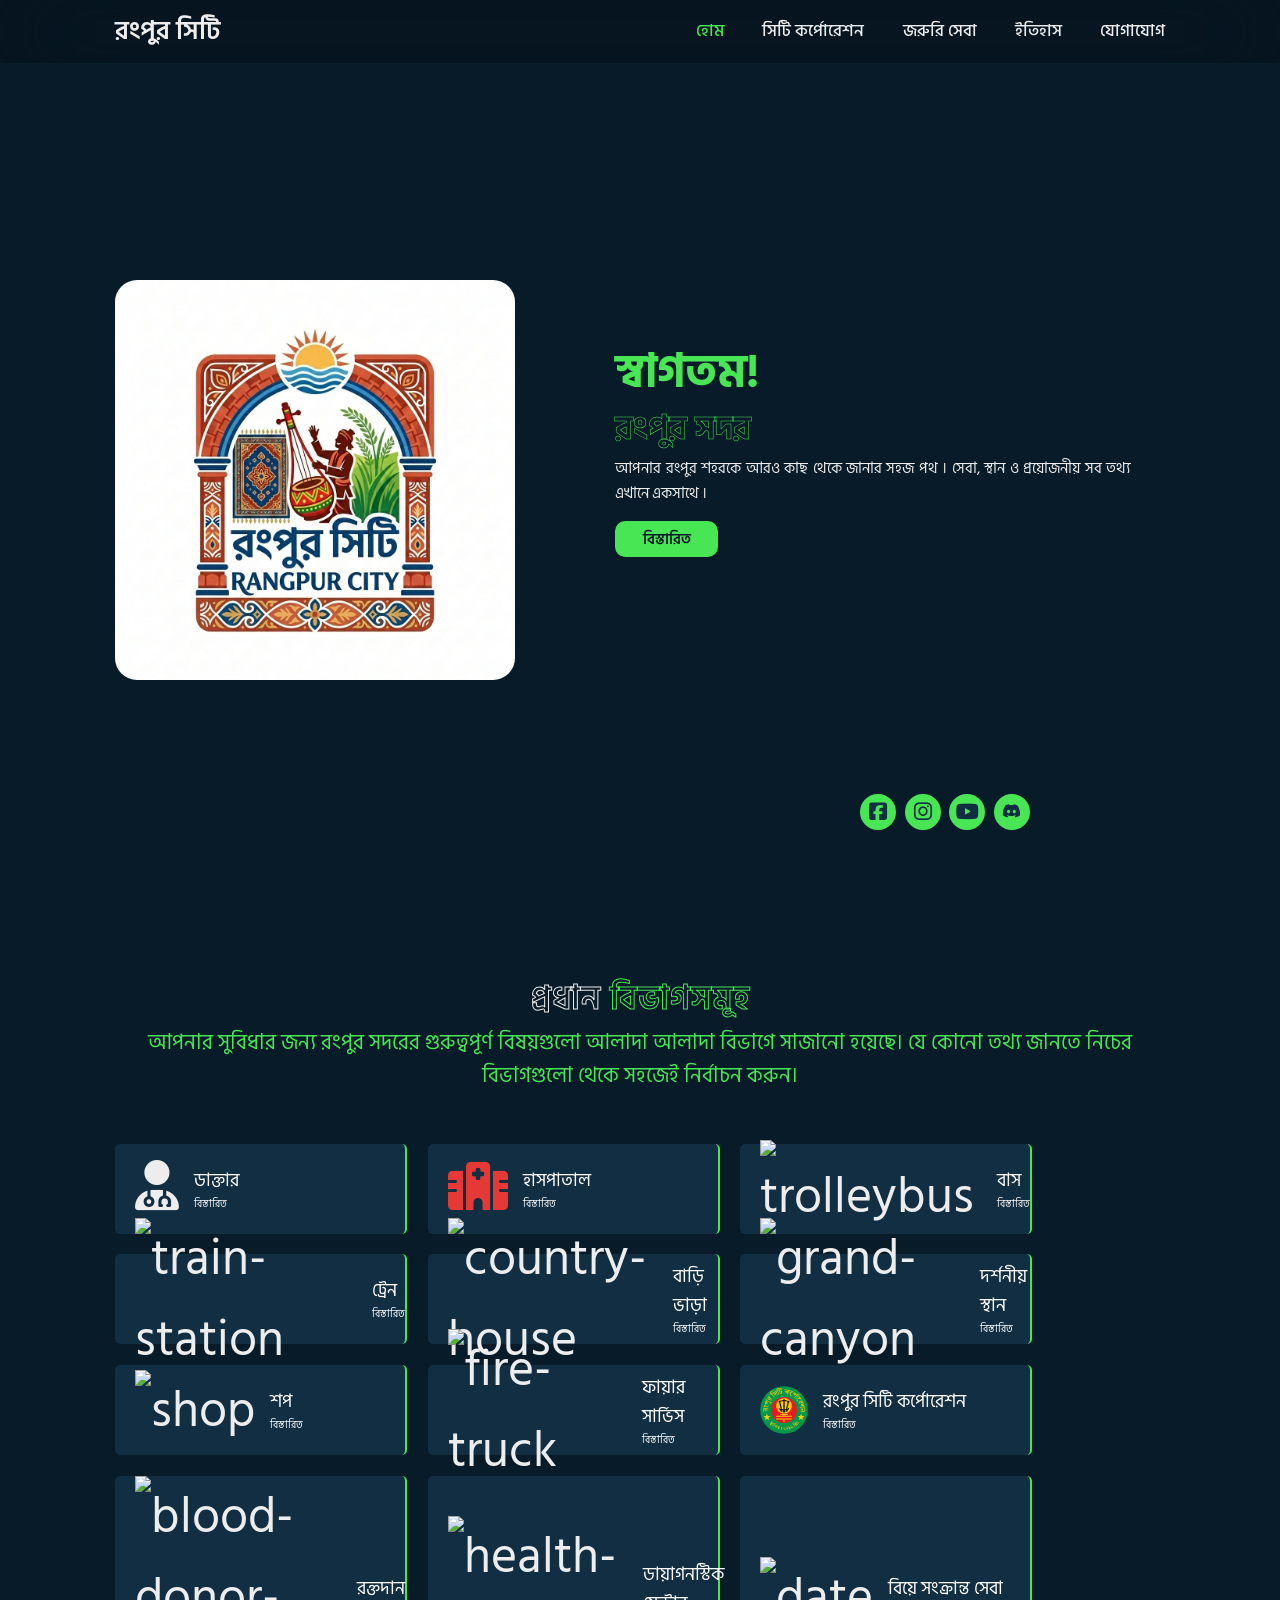
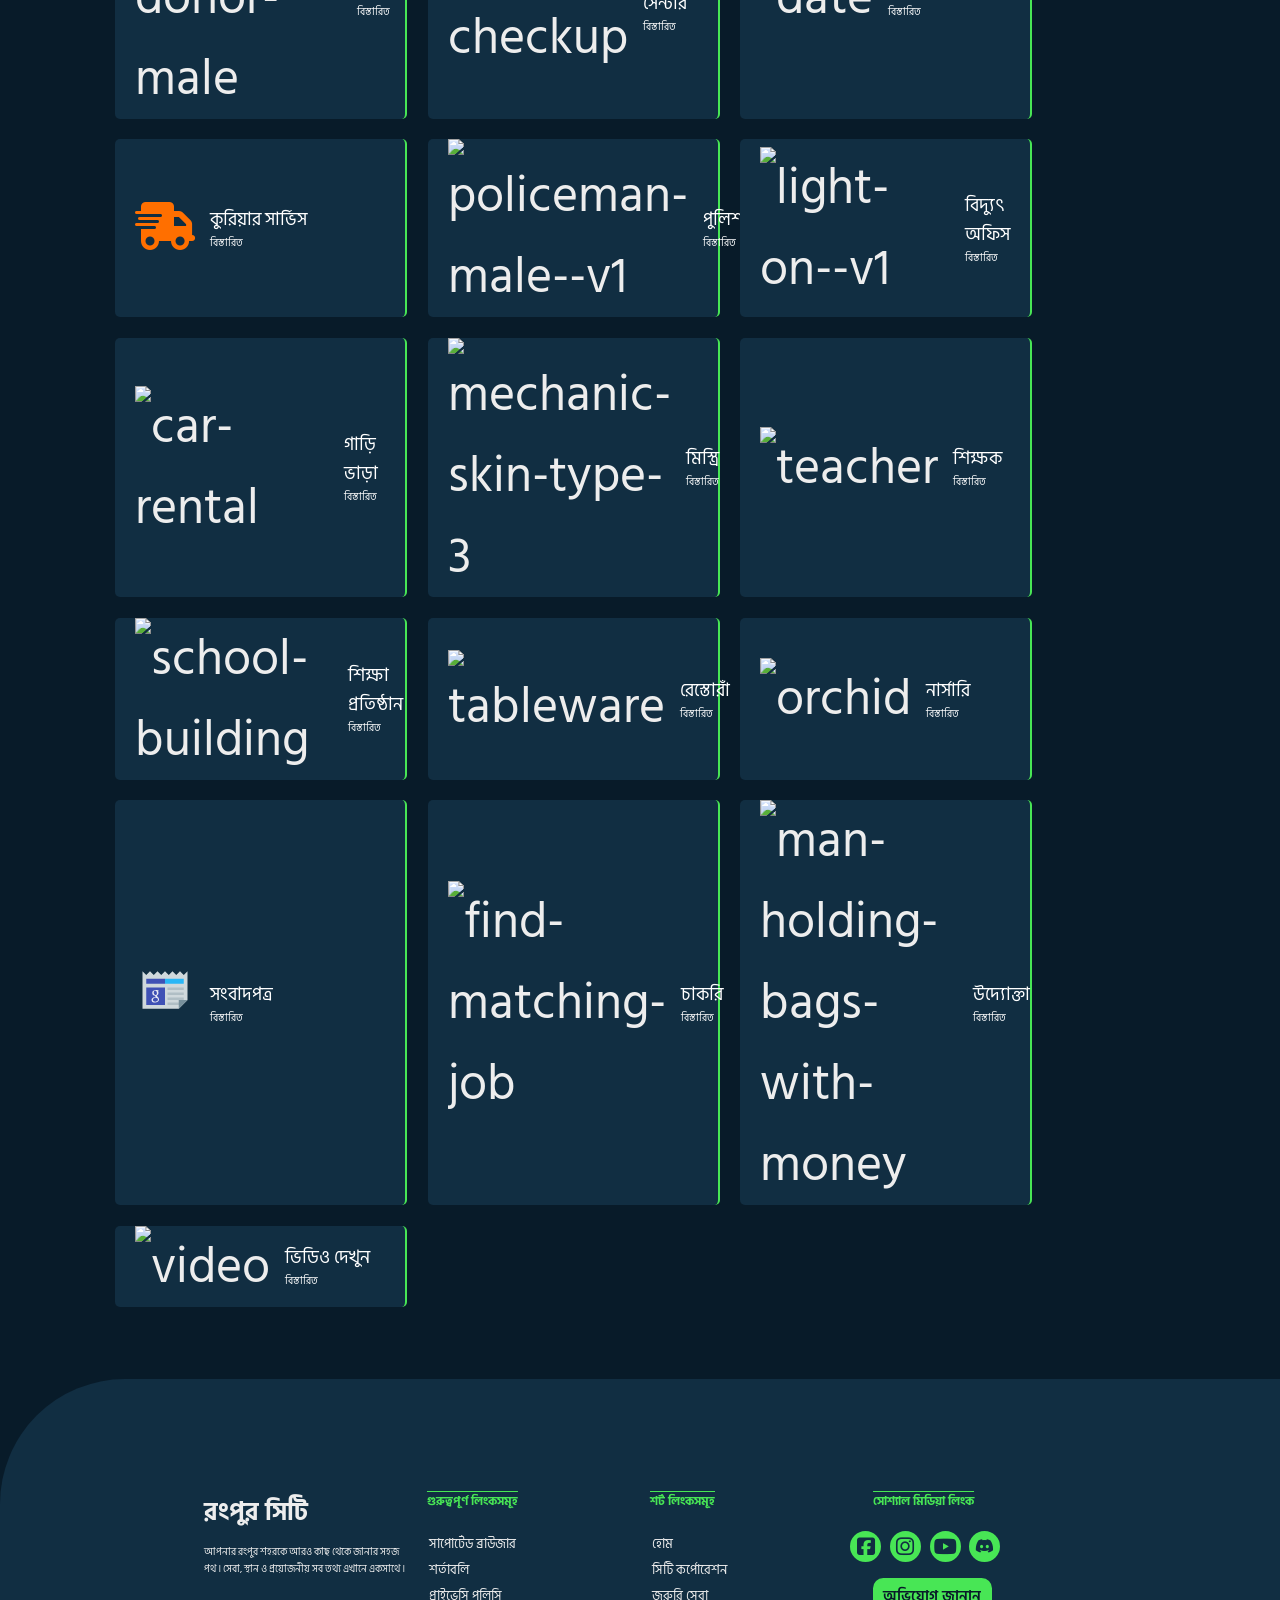
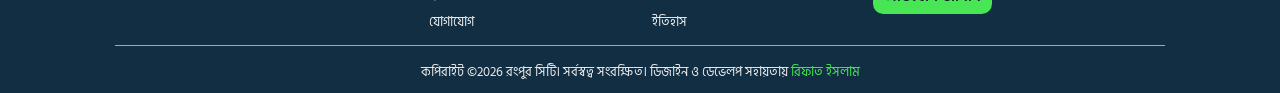
==== index.html @ b999dbba "mayor section added" ====
<!DOCTYPE html>
<html lang="en">

<head>
  <meta charset="UTF-8">
  <meta name="viewport" content="width=device-width, initial-scale=1.0">
  <title>Rangpur City</title>

  <!-- HERE IS THE google font LINK -->
  <link rel="preconnect" href="https://fonts.googleapis.com">
  <link rel="preconnect" href="https://fonts.gstatic.com" crossorigin>
  <link href="https://fonts.googleapis.com/css2?family=Poppins:wght@100;200;300;400;500;600;700&display=swap"
    rel="stylesheet">

  <!-- HERE is the Bangla font link -->
  <link href="https://fonts.googleapis.com/css2?family=Hind+Siliguri:wght@400;500;600;700&display=swap"
    rel="stylesheet">

  <!-- HERE IS THE box-icon CDN LINK  -->
  <link href='https://unpkg.com/boxicons@2.1.4/css/boxicons.min.css' rel='stylesheet'>
  <!-- HERE IS THE box-icon CDN LINK  -->
  <link rel="stylesheet" href="https://cdnjs.cloudflare.com/ajax/libs/font-awesome/6.4.0/css/all.min.css" />

  <!-- {Favicon logo is here} -->
  <link rel="icon" type="image/png" href="/Photo/RangpurCity-logo.png">

  <!-- HERE IS THE CUSTOM css LINK -->
  <link rel="stylesheet" href="./style.css">
</head>

<body>
  <!-- -------------------------------------
       NAVIGATION SECTION DESIGN
 ------------------------------------- -->
  <div class="header">
    <a href="/index1.html">
      <div class="logo">
        <div class="logo-name">রংপুর সিটি</div>
      </div>
    </a>

    <div class="bx bx-menu" id="icon-menu"></div>

    <nav class="navigation">
      <a href="/index.html" class="active">হোম</a>
      <a href="/CityCorporation/cityCorporation.html">সিটি কর্পোরেশন</a>
      <a href="/Emergency Service/emergency.html">জরুরি সেবা</a>
      <a href="./History/history.html">ইতিহাস</a>
      <a href="/ContactUs/contact.html">যোগাযোগ</a>

      <span class="active-nav"></span>

    </nav>
  </div>


  <!-- -- -------------------------------------
            HOME SECTION DESIGN
 -- ------------------------------------- -->

  <section class="home" id="home">

    <div class="home-image">
      <img src="/Photo/RangpurCity.png" alt="">
    </div>

    <div class="home-content">
      <h1><span>স্বাগতম!</span></h1>
      <div class="text-animate">
        <h3>রংপুর সদর</h3>
      </div>
      <p>আপনার রংপুর শহরকে আরও কাছ থেকে জানার সহজ পথ । সেবা, স্থান ও প্রয়োজনীয় সব তথ্য এখানে একসাথে ।</p>
      <div class="btn-box">
        <a href="#" class="btn">বিস্তারিত</a>
      </div>
    </div>

    <div class="home-scl">
      <a href="#"><i class="fa-brands fa-square-facebook"></i></a>
      <a href="#"><i class="fa-brands fa-instagram"></i></a>
      <a href="#"><i class="fa-brands fa-youtube"></i></a>
      <a href="#"><i class='bx bxl-discord-alt'></i></a>
    </div>

  </section>
  <!-- -- -------------------------------------
              CONTENT SECTION DESIGN
   -- ------------------------------------- -->

  <Section class="content-section">

    <h2 class="heading">প্রধান <span>বিভাগসমূহ</span></h2>
    <p class="find">আপনার সুবিধার জন্য রংপুর সদরের গুরুত্বপূর্ণ বিষয়গুলো আলাদা আলাদা বিভাগে সাজানো হয়েছে। যে কোনো তথ্য
      জানতে নিচের বিভাগগুলো
      থেকে সহজেই নির্বাচন করুন।</p>

    <div class="box">
      <div class="mini-box">
        <div class="icon doctor"> <!-- ডাক্তার আইকন -->
          <i class="fa-solid fa-user-doctor"></i>
        </div>
        <div class="content">
          <a href="#">
            <h2>ডাক্তার</h2>
            <p>বিস্তারিত</p>
          </a>
        </div>
      </div>

      <div class="mini-box">
        <div class="icon"> <!-- হাসপাতাল আইকন -->
          <i class="fa-solid fa-hospital" style="font-size:48px; color:#E53935;"></i>
        </div>
        <div class="content">
          <a href="#">
            <h2>হাসপাতাল</h2>
            <p>বিস্তারিত</p>
          </a>
        </div>
      </div>

      <div class="mini-box">
        <div class="icon"> <!-- বাস আইকন -->
          <img width="48" height="48" src="https://img.icons8.com/color/48/trolleybus.png" alt="trolleybus" />
        </div>
        <div class="content">
          <a href="#">
            <h2>বাস</h2>
            <p>বিস্তারিত</p>
          </a>
        </div>
      </div>

      <div class="mini-box">
        <div class="icon"> <!-- ট্রেন আইকন -->
          <img width="48" height="48" src="https://img.icons8.com/color/48/train-station.png" alt="train-station" />
        </div>
        <div class="content">
          <a href="#">
            <h2>ট্রেন</h2>
            <p>বিস্তারিত</p>
          </a>
        </div>
      </div>

      <div class="mini-box">
        <div class="icon"> <!-- বাড়ি ভাড়া আইকন -->
          <img width="48" height="48" src="https://img.icons8.com/color/48/country-house.png" alt="country-house" />
        </div>
        <div class="content">
          <a href="#">
            <h2>বাড়ি ভাড়া</h2>
            <p>বিস্তারিত</p>
          </a>
        </div>
      </div>

      <div class="mini-box">
        <div class="icon"> <!-- দর্শনীয় স্থান আইকন -->
          <img width="48" height="48" src="https://img.icons8.com/color/48/grand-canyon.png" alt="grand-canyon" />
        </div>
        <div class="content">
          <a href="#">
            <h2>দর্শনীয় স্থান</h2>
            <p>বিস্তারিত</p>
          </a>
        </div>
      </div>

      <div class="mini-box">
        <div class="icon"> <!-- শপ আইকন -->
          <img width="48" height="48" src="https://img.icons8.com/color/48/shop.png" alt="shop" />
        </div>
        <div class="content">
          <a href="#">
            <h2>শপ</h2>
            <p>বিস্তারিত</p>
          </a>
        </div>
      </div>

      <div class="mini-box">
        <div class="icon"> <!-- ফায়ার সার্ভিস আইকন -->
          <img width="48" height="48" src="https://img.icons8.com/color/48/fire-truck.png" alt="fire-truck" />
        </div>
        <div class="content">
          <a href="#">
            <h2>ফায়ার সার্ভিস</h2>
            <p>বিস্তারিত</p>
          </a>
        </div>
      </div>


      <div class="mini-box">
        <div class="icon"> <!-- রংপুর সিটি কর্পোরেশন -->
          <img width="48" height="48" src="/Photo/Rangpur_City_Corporation.svg" alt="রংপুর সিটি কর্পোরেশন" style="margin-top: 25px;"/>
        </div>
        <div class="content">
          <a href="#">
            <h2>রংপুর সিটি কর্পোরেশন</h2>
            <p>বিস্তারিত</p>
          </a>
        </div>
      </div>

      <div class="mini-box">
        <div class="icon"> <!-- রক্তদান আইকন -->
          <img width="48" height="48" src="https://img.icons8.com/color/48/blood-donor-male.png"
            alt="blood-donor-male" />
        </div>
        <div class="content">
          <a href="#">
            <h2>রক্তদান</h2>
            <p>বিস্তারিত</p>
          </a>
        </div>
      </div>

      <div class="mini-box">
        <div class="icon"> <!-- ডায়াগনস্টিক সেন্টার আইকন -->
          <img width="48" height="48" src="https://img.icons8.com/color/48/health-checkup.png" alt="health-checkup" />
        </div>
        <div class="content">
          <a href="#">
            <h2>ডায়াগনস্টিক সেন্টার</h2>
            <p>বিস্তারিত</p>
          </a>
        </div>
      </div>

      <div class="mini-box">
        <div class="icon"> <!-- বিয়ে সংক্রান্ত সেবা আইকন -->
          <img width="50" height="50" src="https://img.icons8.com/color/50/date.png" alt="date" />
        </div>
        <div class="content">
          <a href="#">
            <h2>বিয়ে সংক্রান্ত সেবা</h2>
            <p>বিস্তারিত</p>
          </a>
        </div>
      </div>

      <div class="mini-box">
        <div class="icon"> <!-- কুরিয়ার সার্ভিস আইকন -->
          <i class="fa-solid fa-truck-fast" style="font-size:48px; color:#ff6f00;"></i>
        </div>
        <div class="content">
          <a href="#">
            <h2>কুরিয়ার সার্ভিস</h2>
            <p>বিস্তারিত</p>
          </a>
        </div>
      </div>

      <div class="mini-box">
        <div class="icon"> <!-- পুলিশ আইকন -->
          <img width="48" height="48" src="https://img.icons8.com/color/48/policeman-male--v1.png"
            alt="policeman-male--v1" />
        </div>
        <div class="content">
          <a href="#">
            <h2>পুলিশ</h2>
            <p>বিস্তারিত</p>
          </a>
        </div>
      </div>

      <div class="mini-box">
        <div class="icon"> <!-- বিদ্যুৎ অফিস আইকন -->
          <img width="48" height="48" src="https://img.icons8.com/color/48/light-on--v1.png" alt="light-on--v1" />
        </div>
        <div class="content">
          <a href="#">
            <h2>বিদ্যুৎ অফিস</h2>
            <p>বিস্তারিত</p>
          </a>
        </div>
      </div>

      <div class="mini-box">
        <div class="icon"> <!-- গাড়ি ভাড়া আইকন -->
          <img width="48" height="48" src="https://img.icons8.com/color/48/car-rental.png" alt="car-rental" />
        </div>
        <div class="content">
          <a href="#">
            <h2>গাড়ি ভাড়া</h2>
            <p>বিস্তারিত</p>
          </a>
        </div>
      </div>

      <div class="mini-box">
        <div class="icon"> <!-- মিস্ত্রি আইকন -->
          <img width="48" height="48" src="https://img.icons8.com/color/48/mechanic-skin-type-3.png"
            alt="mechanic-skin-type-3" />
        </div>
        <div class="content">
          <a href="#">
            <h2>মিস্ত্রি</h2>
            <p>বিস্তারিত</p>
          </a>
        </div>
      </div>

      <div class="mini-box">
        <div class="icon"> <!-- শিক্ষক আইকন -->
          <img width="48" height="48" src="https://img.icons8.com/color/48/teacher.png" alt="teacher" />
        </div>
        <div class="content">
          <a href="#">
            <h2>শিক্ষক</h2>
            <p>বিস্তারিত</p>
          </a>
        </div>
      </div>

      <div class="mini-box">
        <div class="icon"> <!-- শিক্ষা প্রতিষ্ঠান আইকন -->
          <img width="48" height="48" src="https://img.icons8.com/color/48/school-building.png" alt="school-building" />
        </div>
        <div class="content">
          <a href="#">
            <h2>শিক্ষা প্রতিষ্ঠান</h2>
            <p>বিস্তারিত</p>
          </a>
        </div>
      </div>

      <div class="mini-box">
        <div class="icon"> <!-- রেস্তোরাঁ আইকন -->
          <img width="48" height="48" src="https://img.icons8.com/color/48/tableware.png" alt="tableware" />
        </div>
        <div class="content">
          <a href="#">
            <h2>রেস্তোরাঁ</h2>
            <p>বিস্তারিত</p>
          </a>
        </div>
      </div>

      <div class="mini-box">
        <div class="icon"> <!-- নার্সারি আইকন -->
          <img width="48" height="48" src="https://img.icons8.com/color/48/orchid.png" alt="orchid" />
        </div>
        <div class="content">
          <a href="#">
            <h2>নার্সারি</h2>
            <p>বিস্তারিত</p>
          </a>
        </div>
      </div>

      <div class="mini-box">
        <div class="icon"> <!-- সংবাদপত্র আইকন -->
          <svg xmlns="http://www.w3.org/2000/svg" x="0px" y="0px" width="60px" height="60px" viewBox="0 0 48 48">
            <path fill="#CFD8DC"
              d="M35 39L6 39 6 9 9 12 12 9 15 12 18 9 21 12 24 9 27 12 30 9 33 12 36 9 39 12 42 9 42 32.004z">
            </path>
            <path fill="#3F51B5" d="M9 15H24V19H9zM9 22H24V36H9z"></path>
            <path fill="#29B6F6" d="M24 15H39V19H24z"></path>
            <path fill="#B0BEC5" d="M26 22H39V24H26zM26 26H39V28H26zM26 30H39V32H26zM26 34H37V36H26z"></path>
            <path fill="#78909C" d="M35 32L42 32 35 39z"></path>
            <path fill="#E8EAF6"
              d="M17.4,28.669c0-0.651,1.383-0.839,1.383-2.368c0-0.918-0.082-1.472-0.779-1.797c0-0.229,1.232-0.078,1.232-0.504c-0.213,0-2.698,0-2.698,0s-2.732,0.069-2.732,2.464c0,2.396,2.389,2.119,2.389,2.119s0,0.361,0,0.606c0,0.247,0.321,0.163,0.36,0.66c-0.162,0-3.318-0.087-3.318,2.082c0,2.17,2.783,2.066,2.783,2.066s3.217,0.151,3.217-2.543C19.236,29.841,17.4,29.32,17.4,28.669z M15.069,26.604c-0.251-0.963,0.081-1.893,0.744-2.08c0.664-0.188,1.406,0.441,1.659,1.402c0.252,0.963-0.08,1.894-0.744,2.081S15.322,27.565,15.069,26.604z M16.451,33.306c-1.113,0.078-2.061-0.54-2.116-1.382c-0.055-0.841,0.803-1.586,1.917-1.665c1.114-0.078,2.062,0.54,2.117,1.381C18.423,32.482,17.565,33.228,16.451,33.306z">
            </path>
          </svg>
        </div>
        <div class="content">
          <a href="#">
            <h2>সংবাদপত্র</h2>
            <p>বিস্তারিত</p>
          </a>
        </div>
      </div>

      <div class="mini-box">
        <div class="icon"> <!-- চাকরি আইকন -->
          <img width="48" height="48" src="https://img.icons8.com/color/48/find-matching-job.png"
            alt="find-matching-job" />
        </div>
        <div class="content">
          <a href="#">
            <h2>চাকরি</h2>
            <p>বিস্তারিত</p>
          </a>
        </div>
      </div>

      <div class="mini-box">
        <div class="icon"> <!-- উদ্যোক্তা আইকন -->
          <img width="48" height="48" src="https://img.icons8.com/color/48/man-holding-bags-with-money.png"
            alt="man-holding-bags-with-money" />
        </div>
        <div class="content">
          <a href="#">
            <h2>উদ্যোক্তা</h2>
            <p>বিস্তারিত</p>
          </a>
        </div>
      </div>

      <div class="mini-box">
        <div class="icon"> <!-- ভিডিও দেখুন আইকন -->
          <img width="48" height="48" src="https://img.icons8.com/color/48/video.png" alt="video" />
        </div>
        <div class="content">
          <a href="#">
            <h2>ভিডিও দেখুন</h2>
            <p>বিস্তারিত</p>
          </a>
        </div>
      </div>

    </div>
  </Section>


  <!-- -- -------------------------------------
              {FOOTER SECTION DESIGN}
     -- ------------------------------------- -->
  <section class="footer">
    <div class="row">
      <div class="col">
        <a href="">
          <!-- <img src="/Photo/RangpurCity-logo.png" alt=""> -->
          <h2 class="logo-name-footer">রংপুর সিটি</h2>
        </a>
        <p>আপনার রংপুর শহরকে আরও কাছ থেকে জানার সহজ পথ । সেবা, স্থান ও প্রয়োজনীয় সব তথ্য এখানে একসাথে ।</p>
      </div>
      <div class="col">
        <h3 class="footer-head">গুরুত্বপূর্ণ লিংকসমূহ</h3>
        <ul>
          <li><a href="">সাপোর্টেড ব্রাউজার</a></li>
          <li><a href="">শর্তাবলি</a></li>
          <li><a href="">প্রাইভেসি পলিসি</a></li>
          <li><a href="">যোগাযোগ</a></li>
        </ul>
      </div>
      <div class="col">
        <h3 class="footer-head">শর্ট লিংকসমূহ</h3>
        <ul>
          <li><a href="/index.html">হোম</a></li>
          <li><a href="">সিটি কর্পোরেশন </a></li>
          <li><a href="/Emergency Service/emergency.html">জরুরি সেবা</a></li>
          <li><a href="/History/history.html"> ইতিহাস </a></li>
        </ul>
      </div>
      <div class="col">
        <h3 class="footer-head">সোশ্যাল মিডিয়া লিংক </h3>
        <div class="social-links">
          <a href="#"><i class="fa-brands fa-square-facebook"></i></a>
          <a href="#"><i class="fa-brands fa-instagram"></i></a>
          <a href="#"><i class="fa-brands fa-youtube"></i></a>
          <a href="#"><i class='bx bxl-discord-alt'></i></a>
        </div>
        <div class="btn-box-footer">
          <a href="" class="btn">
            অভিযোগ জানান
          </a>
        </div>
      </div>
    </div>
    <div class="footer-bottom">
      <p>কপিরাইট ©2026 রংপুর সিটি। সর্বস্বত্ব সংরক্ষিত। ডিজাইন ও ডেভেলপ সহায়তায় <a
          href="https://github.com/Rifaatislaam">রিফাত ইসলাম</a> </p>
    </div>
  </section>

</body>

</html>
---- style.css ----
@import url("https://fonts.googleapis.com/css2?family=Raleway:wght@200;300;400;500&display=swap");
/*+++++++++++++++++++++++++++
 UNIVERSAL DESIGN 
 ++++++++++++++++++++++++++++*/
* {
  margin: 0;
  padding: 0;
  outline: none;
  border: none;
  list-style: none;
  text-decoration: none;
  box-sizing: border-box;
  scroll-behavior: smooth;
  font-family: "Poppins", sans-serif;
  font-family: "Hind Siliguri", sans-serif;
}

*::selection {
  color: #000;
  background-color: #fff;
}

:root {
  --bg-color: #081b29;
  --main-color: #48e655;
  --text-color: #ededed;
  --secund-bg-color: #112e42;
}

html {
  font-size: 64.5%;
  overflow-x: hidden;
}

body {
  background-color: var(--bg-color);
  color: var(--text-color);
}

section {
  min-height: 100vh;
  padding: 10rem 9% 2rem;
}

/* <!-- -- -------------------------------------
              {FOOTER SECTION DESIGN}
   -- ------------------------------------- --> */
.footer {
  background-color: var(--secund-bg-color);
  width: 100%;
  height: auto;
  min-height: unset;
  position: absolute;
  border-top-left-radius: 125px;
  margin-bottom: 0;
  padding-bottom: 10px;
}

.logo-name-footer {
  cursor: pointer;
  font-size: 25px;
  margin-bottom: 10px;
  color: var(--text-color);
}
.logo-name-footer:hover {
  color: var(--main-color);
}

.row {
  width: 85%;
  margin: auto;
  display: flex;
  flex-wrap: wrap;
  align-items: flex-start;
  justify-content: space-between;
}
.row > .col {
  flex-basis: 25%;
  padding: 10px;
}
.col h3 {
  width: fit-content;
  margin-bottom: 20px;
  position: relative;
}
.footer-head {
  font-weight: 800;
  color: var(--main-color);
  text-decoration: overline;
}
ul li {
  list-style: none;
  padding: 2px;
}
ul li a {
  text-decoration: none;
  color: var(--text-color);
  font-size: 13px;
}
ul li a:hover {
  color: var(--main-color);
  font-weight: 800;
}
form {
  padding-bottom: 15px;
  align-items: center;
  justify-content: space-between;
  border-bottom: 1px solid var(--main-color);
  margin-bottom: 50px;
}
form .fa-regular {
  font-size: 18px;
  margin-right: 10px;
}
form input {
  width: 100%;
  background: transparent;
  color: var(--main-color);
  border: 0;
  outline: 0;
}

.footer-bottom {
  text-align: center;
  justify-content: center;
  font-size: 13px;
  border-top: 1px solid var(--main-color);
  padding-top: 15px;
}
.footer-bottom > p > a {
  color: var(--main-color);
  font-weight: 400;
}
.footer-bottom > p > a:hover {
  color: var(--text-color);
}

.social-links {
  position: absolute;
  width: 150px;
  margin-left: -2.2rem;
  display: flex;
  justify-content: space-between;
  align-items: center;
}
.social-links > a {
  position: relative;
  display: inline-flex;
  justify-content: center;
  align-items: center;
  width: 3rem;
  height: 3rem;
  border: 2px solid var(--main-color);
  background-color: transparent;
  border-radius: 50%;
  color: var(--secund-bg-color);
  background-color: var(--main-color);
  font-size: 2rem;
  font-weight: 500;
  overflow: hidden;
  z-index: 1;
  transition: 0.5s;
}

.social-links a::before {
  content: "";
  width: 0;
  height: 100%;
  background-color: var(--secund-bg-color);
  position: absolute;
  top: 0;
  left: 0;
  z-index: -1;
  transition: 0.5s;
}

.social-links a:hover::before {
  width: 100%;
  color: var(--secund-bg-color);
}
.social-links a:hover {
  color: var(--main-color);
}
.social-links a::before {
  content: "";
  width: 0;
  height: 100%;
  background-color: var(--secund-bg-color);
  position: absolute;
  top: 0;
  left: 0;
  z-index: -1;
  transition: 0.5s;
}

/* {Footer Button Design}  */
.btn-box-footer {
  margin-top: 6.5rem;
  margin-right: 3.5rem;
  width: 12.5rem;
  height: 3.5rem;
  position: relative;
  display: flex;
  justify-content: space-between;
}
.btn-box-footer a {
  color: var(--text-color);
}
.btn-box-footer .btn {
  width: 11.5rem;
  height: 100%;
  background-color: var(--main-color);
  border: 2px solid var(--main-color);
  border-radius: 1rem;
  color: var(--bg-color);
  font-size: 1.5rem;
  font-weight: 600;

  position: relative;
  display: inline-flex;
  align-items: center;
  justify-content: center;
  z-index: 1;
  overflow: hidden;
}
.btn-box-footer .btn::before {
  content: "";
  width: 0;
  height: 100%;
  background-color: var(--secund-bg-color);
  position: absolute;
  top: 0;
  left: 0;
  z-index: -1;
  transition: 0.5s;
}
.btn-box-footer .btn:hover:before {
  width: 100%;
  color: var(--main-color);
}
.btn-box-footer .btn:hover {
  color: var(--main-color);
}

/*----------------------------
{NAVIGATION SECTION DESIGN}
----------------------------/ */

.header {
  width: 100%;
  padding: 1rem 9%;
  position: fixed;
  top: 0;
  left: 0;
  display: flex;
  justify-content: space-between;
  align-items: center;
  z-index: 90;
  background-color: rgba(0, 0, 0, 0.2);
  backdrop-filter: blur(50px);
}
.header::after {
  content: "";
  position: absolute;
  top: 0;
  left: -100%;
  width: 100%;
  height: 100%;
  background: linear-gradient(
    90deg,
    transparent,
    rgba(255, 255, 255, 0.4),
    transparent
  );
  transition: 0.5s;
}
.header:hover:after {
  left: 100%;
}
.logo {
  display: flex;
  align-items: center;
  gap: 1rem;
  cursor: pointer;
}

.logo-image > img {
  width: 3.8rem;
  height: 3.8rem;
  border: 1px solid var(--main-color);
  border-radius: 50%;
}
.logo-name {
  font-size: 2.5rem;
  color: var(--text-color);
  font-weight: 600;
}

.navigation a {
  color: var(--text-color);
  font-size: 1.6rem;
  margin-left: 3.5rem;
  font-weight: 500;
}

.navigation a:hover,
.navigation a.active {
  color: var(--main-color);
}

#icon-menu {
  color: var(--text-color);
  font-size: 3.6rem;
  cursor: pointer;
  display: none;
}

/* /---------------------------------
   {HOME IMAGE SECTION DESIGN}
--------------------------------- */
.home-image {
  position: relative;
  right: 0;
  margin-top: 60px;
  margin-right: 100px;
  height: 400px;
  width: 400px;
}
.home-image img {
  width: 400px;
  height: 400px;
  border-radius: 5.5%;
}

.home {
  display: flex;
  align-items: center;
  padding: 0 9%;
}
.home-content {
  max-width: 50rem;
}

.home-content h1 {
  font-size: 4.5rem;
  font-weight: 700;
  line-height: 5.5rem;
  font-family: "Raleway", sans-serif;
}
.home-content span {
  color: var(--main-color);
}
.home-content .text-animate {
  position: relative;
  width: 32.8rem;
}
.home-content .text-animate h3 {
  margin-bottom: -2rem;
  font-size: 3.2rem;
  color: transparent;
  font-weight: 700;
  -webkit-text-stroke: 0.5px var(--main-color);
}
.home-content p {
  font-size: 1.5rem;
  margin: 2rem 0 4rem;
  text-align: justify;
}
/* {BUTTON DESIGN} */
.btn-box {
  margin-top: -2.5rem;
  width: 25.5rem;
  height: 3.5rem;
  position: relative;
  display: flex;
  justify-content: space-between;
}

.btn-box .btn {
  width: 10rem;
  height: 100%;
  background-color: var(--main-color);
  border: 2px solid var(--main-color);
  border-radius: 1rem;
  color: var(--bg-color);
  font-size: 1.5rem;
  font-weight: 600;

  position: relative;
  display: inline-flex;
  align-items: center;
  justify-content: center;
  z-index: 1;
  overflow: hidden;
}
.btn-box .btn::before {
  content: "";
  width: 0;
  height: 100%;
  background-color: var(--secund-bg-color);
  position: absolute;
  top: 0;
  left: 0;
  z-index: -1;
  transition: 0.5s;
}
.btn-box .btn:hover:before {
  width: 100%;
  color: var(--main-color);
}
.btn-box .btn:hover {
  color: var(--main-color);
}
/* (HOME SOCIAL LINK) */
.home-scl {
  position: absolute;
  right: 0;
  margin-right: 250px;
  bottom: 6.8rem;
  width: 170px;

  display: flex;
  justify-content: space-between;
  align-items: center;
}
.home-scl a {
  position: relative;
  display: inline-flex;
  justify-content: center;
  align-items: center;
  width: 3.5rem;
  height: 3.5rem;
  border: 2px solid var(--main-color);
  background-color: transparent;
  border-radius: 50%;
  color: var(--secund-bg-color);
  background-color: var(--main-color);
  font-size: 2rem;
  font-weight: 500;
  overflow: hidden;
  z-index: 1;
  transition: 0.5s;
}
.home-scl a::before {
  content: "";
  width: 0;
  height: 100%;
  background-color: var(--secund-bg-color);
  position: absolute;
  top: 0;
  left: 0;
  z-index: -1;
  transition: 0.5s;
}

.home-scl a:hover::before {
  width: 100%;
  color: var(--secund-bg-color);
}
.home-scl a:hover {
  color: var(--main-color);
}
.home-scl a::before {
  content: "";
  width: 0;
  height: 100%;
  background-color: var(--secund-bg-color);
  position: absolute;
  top: 0;
  left: 0;
  z-index: -1;
  transition: 0.5s;
}

/*++++++++++++++++++++++++++
Content section design
+++++++++++++++++++++++++++*/
.content-section {
  min-height: auto;
  padding-bottom: 7rem;
  background: var(--bg-color);
}

.content-section > .heading {
  margin-top: -3rem;
  margin-bottom: 0rem;
  font-size: 3.2rem;
  font-weight: 600;
  text-align: center;
  color: transparent;
  letter-spacing: 1px;
  -webkit-text-stroke: 1px var(--text-color);
}

.content-section > .heading > span {
  -webkit-text-stroke: 1px var(--main-color);
}

.content-section > .find {
  text-align: center;
  font-size: 2rem;
  color: var(--main-color);
}

.content-section > .box {
  margin-top: 5rem;
  display: grid;
  grid-template-columns: 292px 292px 292px;
  grid-template-rows: 90px 90px 90px;
  gap: 2rem;
}

.content-section > .box > .mini-box {
  background-color: var(--secund-bg-color);
  border-radius: 5px;
  border-right: 2px solid var(--main-color);
  display: flex;
  align-items: center;
  cursor: pointer;
  transition: all 0.5s ease-in-out;
}

.content-section > .box > .mini-box:hover {
  transform: scale(1.06);
  z-index: 1;
  transition: 0.3s;
}
.content-section > .box > .mini-box > .icon {
  font-size: 50px;
  margin-left: 20px;
}

.content-section > .box > .mini-box > .content {
  margin-left: 15px;
}
.content-section > .box > .mini-box > .content > a {
  text-decoration: none;
  color: #fff;
}
.content-section > .box > .mini-box > .content > a > h2 {
  font-size: 18px;
  font-weight: 400;
}
.content-section > .box > .mini-box > .content > p {
  font-size: 12px;
  font-weight: 300;
}
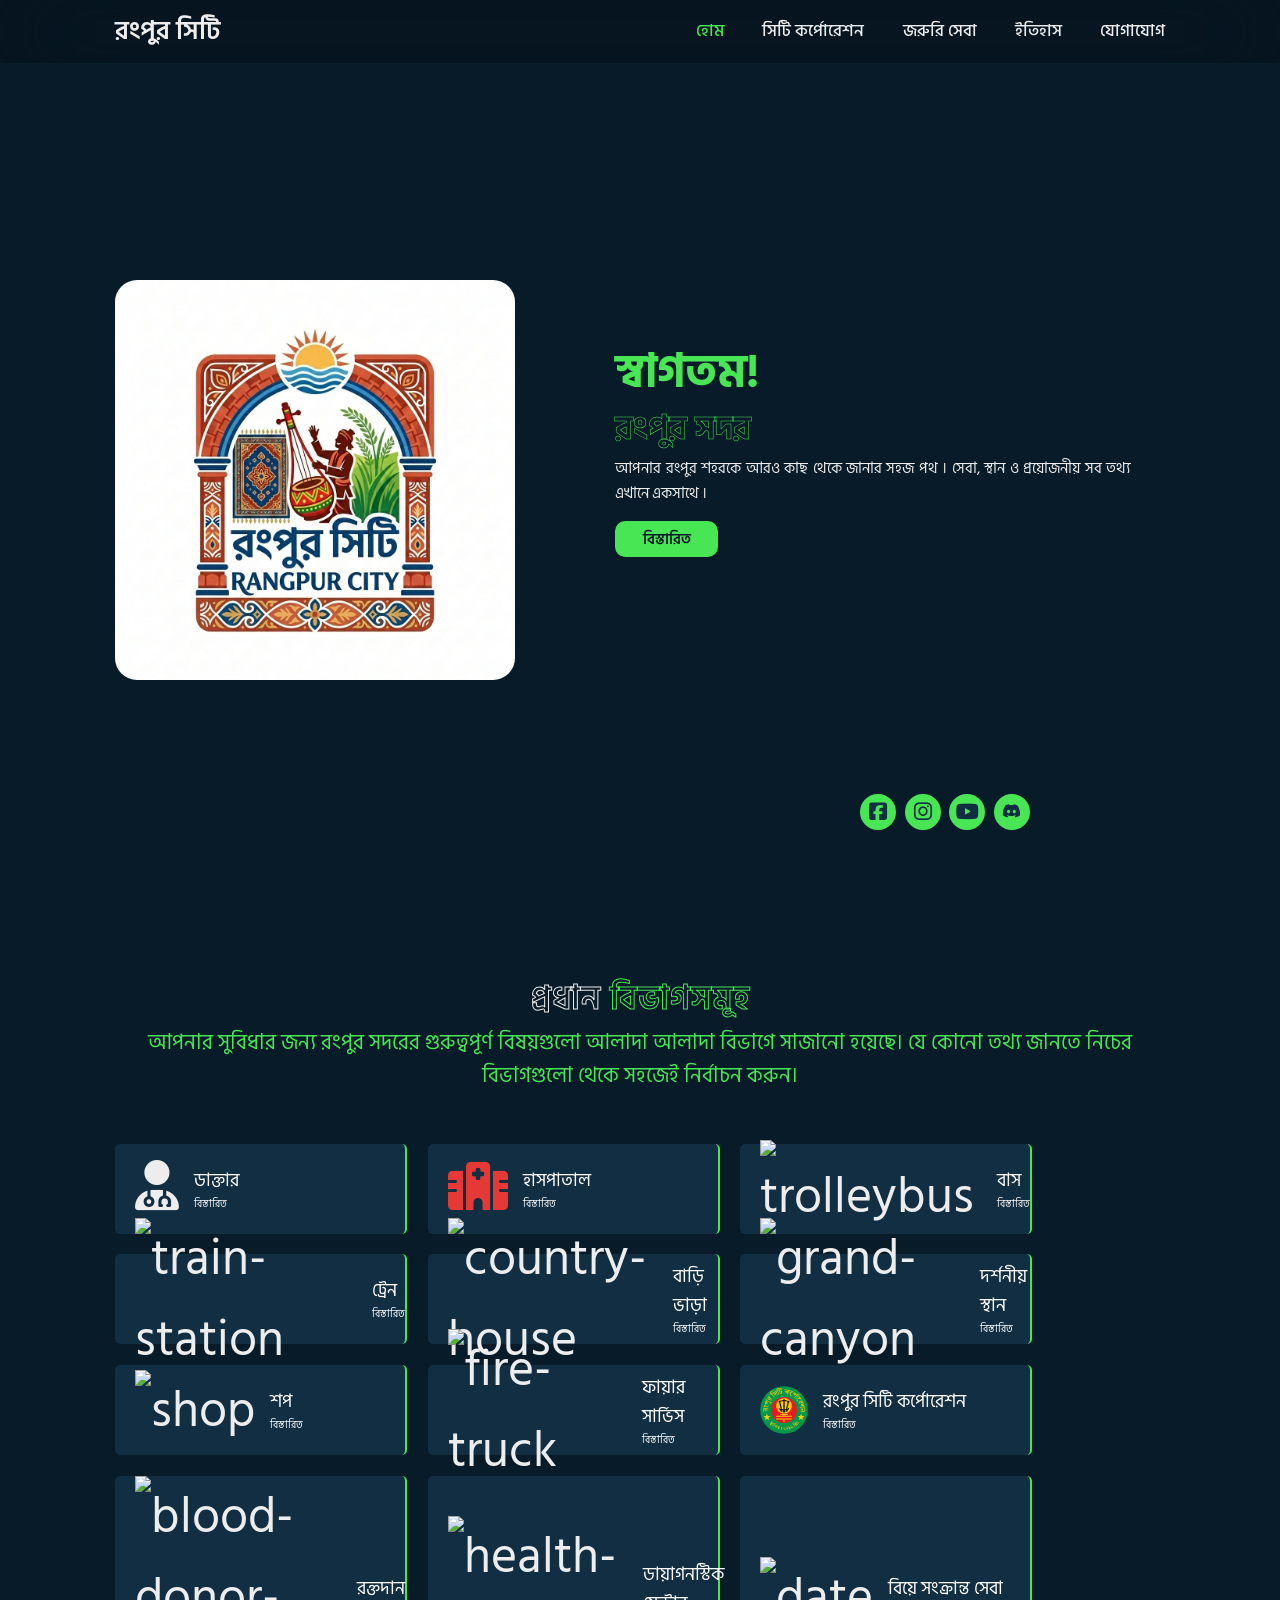
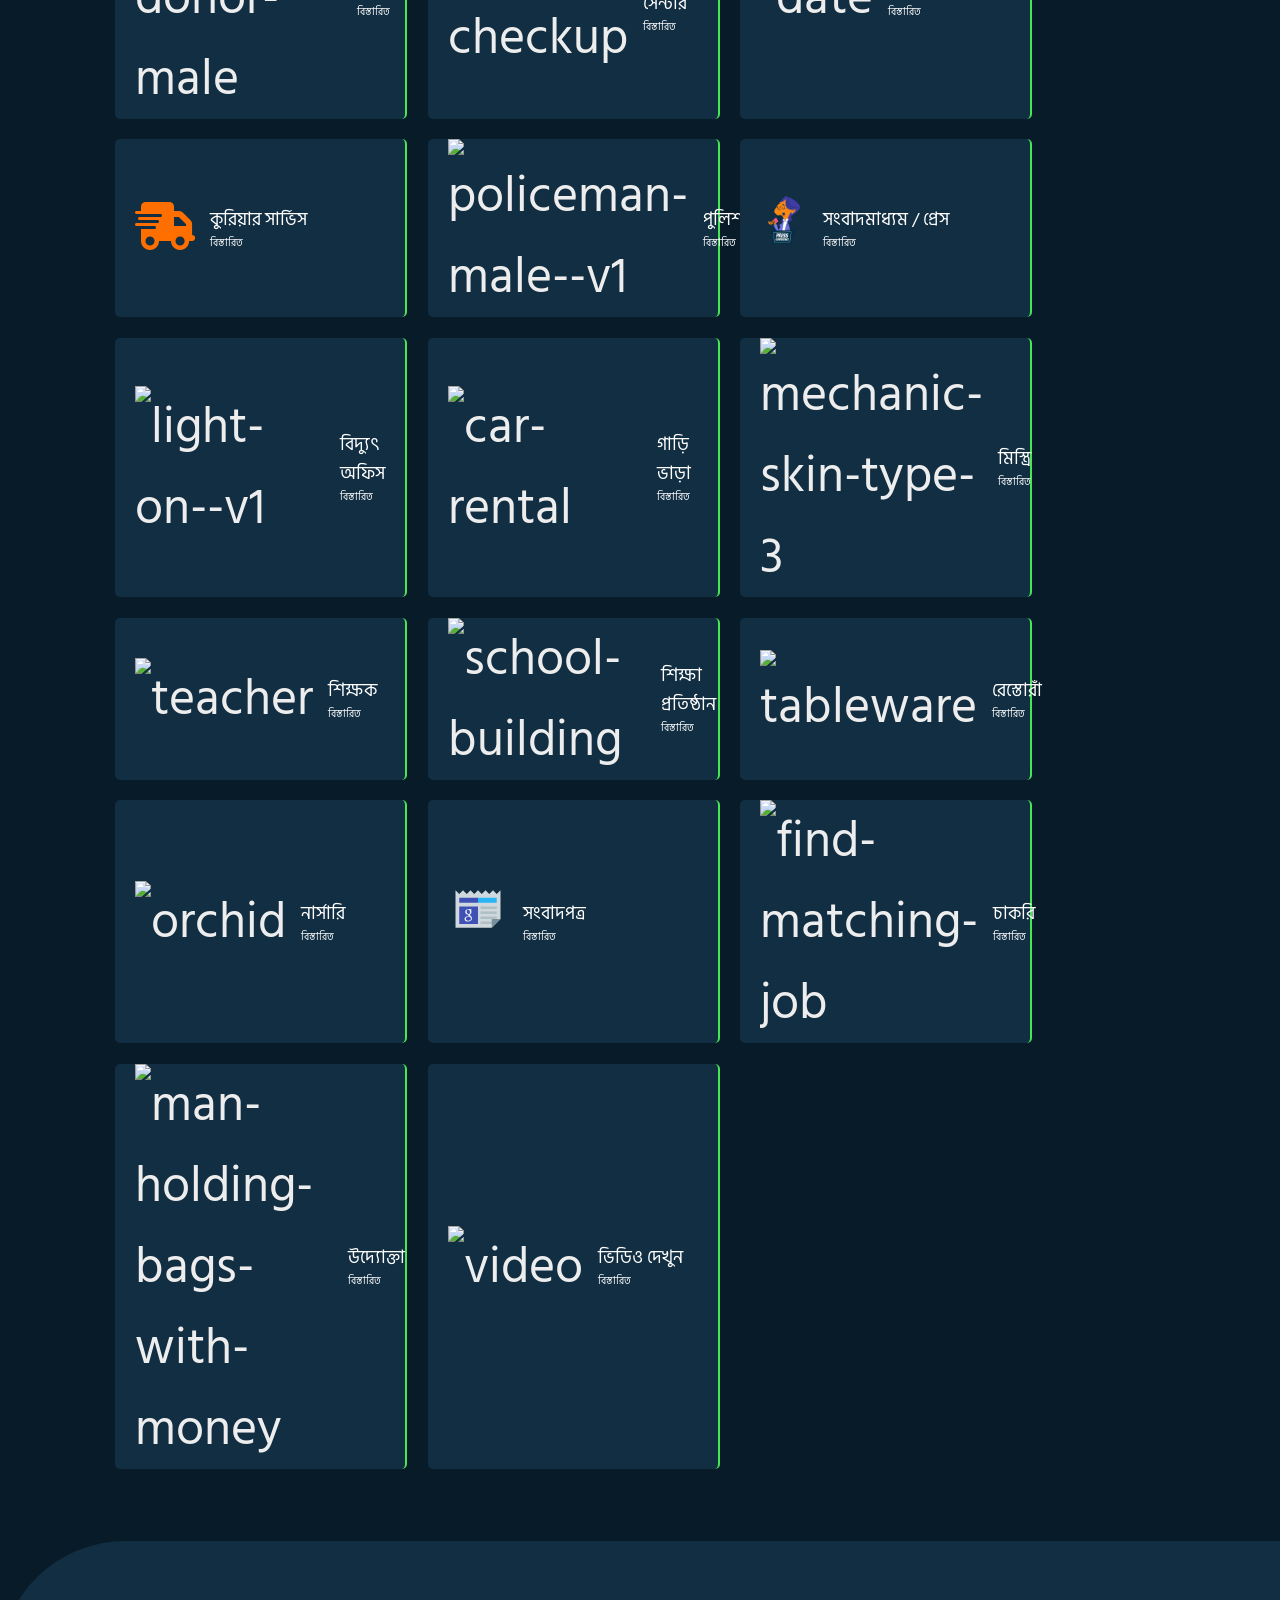
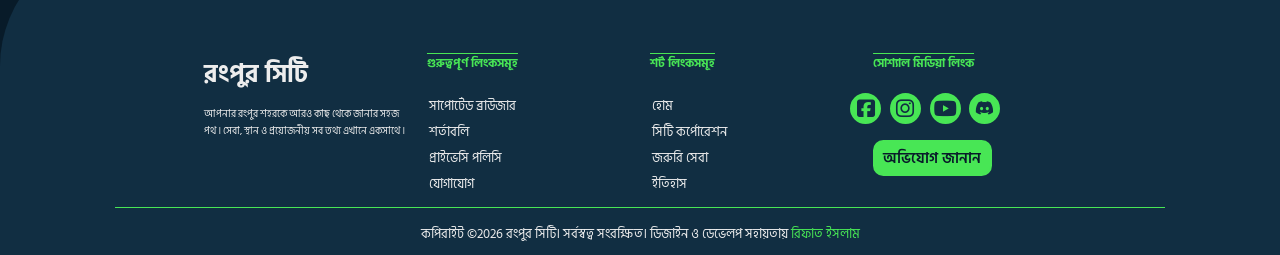
==== commit b33cf736: "press icon added" ====
--- a/index.html
+++ b/index.html
@@ -261,6 +261,18 @@
         <div class="content">
           <a href="#">
             <h2>পুলিশ</h2>
+            <p>বিস্তারিত</p>
+          </a>
+        </div>
+      </div>
+
+      <div class="mini-box">
+        <div class="icon"> <!-- সংবাদমাধ্যম / প্রেস -->
+          <img width="48" height="48" src="/Icons/press-conference.png" />
+        </div>
+        <div class="content">
+          <a href="#">
+            <h2>সংবাদমাধ্যম / প্রেস</h2>
             <p>বিস্তারিত</p>
           </a>
         </div>
